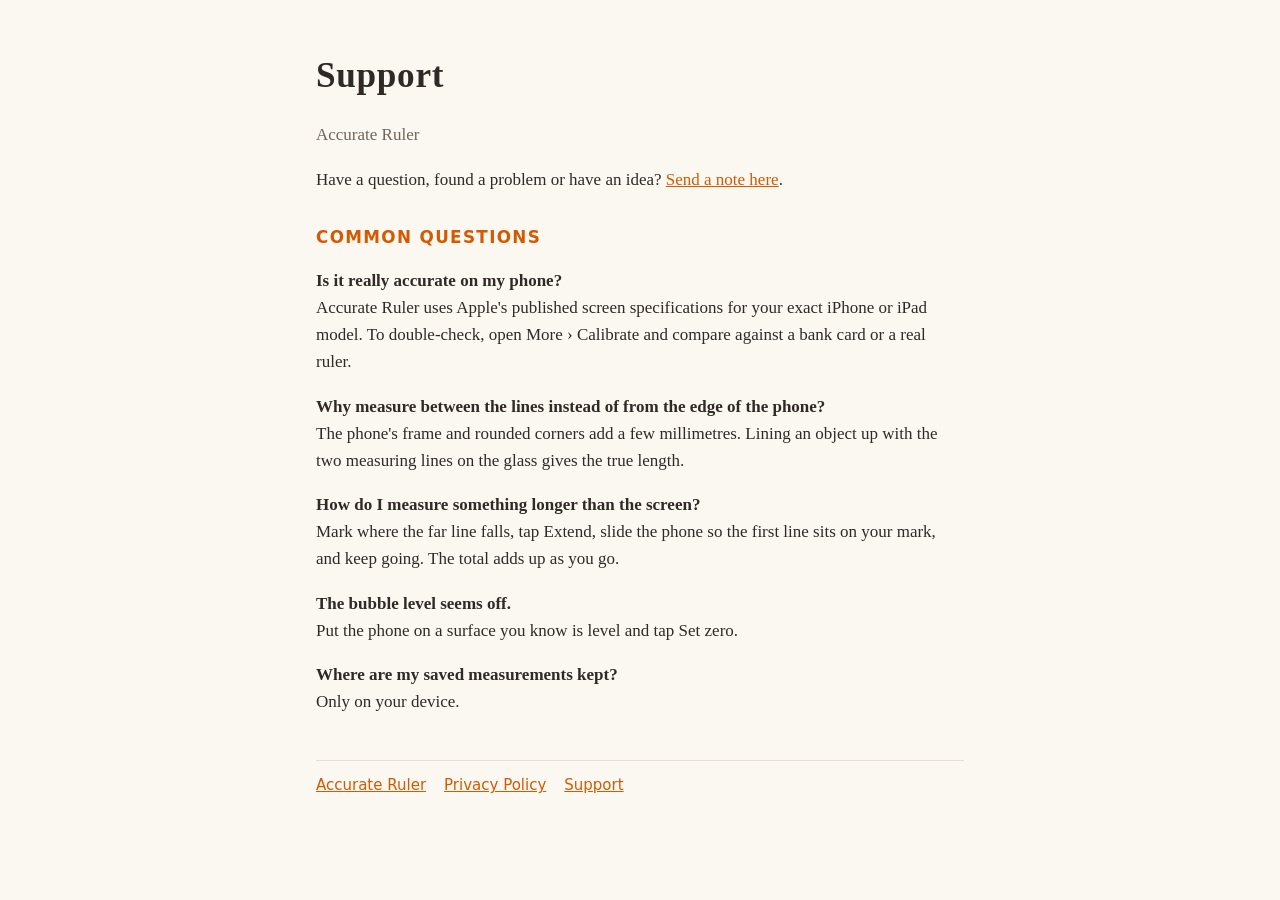
==== support.html @ 395bacc0 "Accurate Ruler site: home, privacy policy, support Co-Authored-By: Claude Opus 5.5 <noreply@anthropi" ====
<!doctype html><html lang="en"><head><meta charset="utf-8"><meta name="viewport" content="width=device-width, initial-scale=1"><title>Accurate Ruler Support</title><link rel="stylesheet" href="style.css"></head><body><main>
<h1>Support</h1>
<p class="soft">Accurate Ruler</p>
<p>Have a question, found a problem or have an idea? <a href="https://github.com/shumwaydigital/accurate-ruler-site/issues/new">Send a note here</a>.</p>
<h2>Common questions</h2>
<p><strong>Is it really accurate on my phone?</strong><br>Accurate Ruler uses Apple's published screen specifications for your exact iPhone or iPad model. To double-check, open More › Calibrate and compare against a bank card or a real ruler.</p>
<p><strong>Why measure between the lines instead of from the edge of the phone?</strong><br>The phone's frame and rounded corners add a few millimetres. Lining an object up with the two measuring lines on the glass gives the true length.</p>
<p><strong>How do I measure something longer than the screen?</strong><br>Mark where the far line falls, tap Extend, slide the phone so the first line sits on your mark, and keep going. The total adds up as you go.</p>
<p><strong>The bubble level seems off.</strong><br>Put the phone on a surface you know is level and tap Set zero.</p>
<p><strong>Where are my saved measurements kept?</strong><br>Only on your device.</p>
<nav><a href="./">Accurate Ruler</a><a href="privacy.html">Privacy Policy</a><a href="support.html">Support</a></nav></main></body></html>
---- style.css ----
:root { --page:#fbf7f1; --ink:#2f2a26; --soft:#6f655c; --accent:#d35a00; --line:#e8dfd3; }
@media (prefers-color-scheme: dark) { :root { --page:#1d1a17; --ink:#f1ebe3; --soft:#b3a89c; --accent:#ff9433; --line:#3a332d; } }
* { box-sizing: border-box; }
body { margin:0; background:var(--page); color:var(--ink); font:17px/1.6 Georgia, "Times New Roman", serif; }
main { max-width:680px; margin:0 auto; padding:48px 16px 64px; }
h1 { font-size:2.2rem; margin:0 0 4px; letter-spacing:.02em; }
h2 { font:600 1.05rem/1.4 -apple-system, system-ui, sans-serif; letter-spacing:.08em; text-transform:uppercase; color:var(--accent); margin:2em 0 .4em; }
p, li { color:var(--ink); } .soft { color:var(--soft); }
a { color:var(--accent); }
nav { font:15px -apple-system, system-ui, sans-serif; border-top:1px solid var(--line); margin-top:3em; padding-top:1em; }
nav a { margin-right:1.2em; }
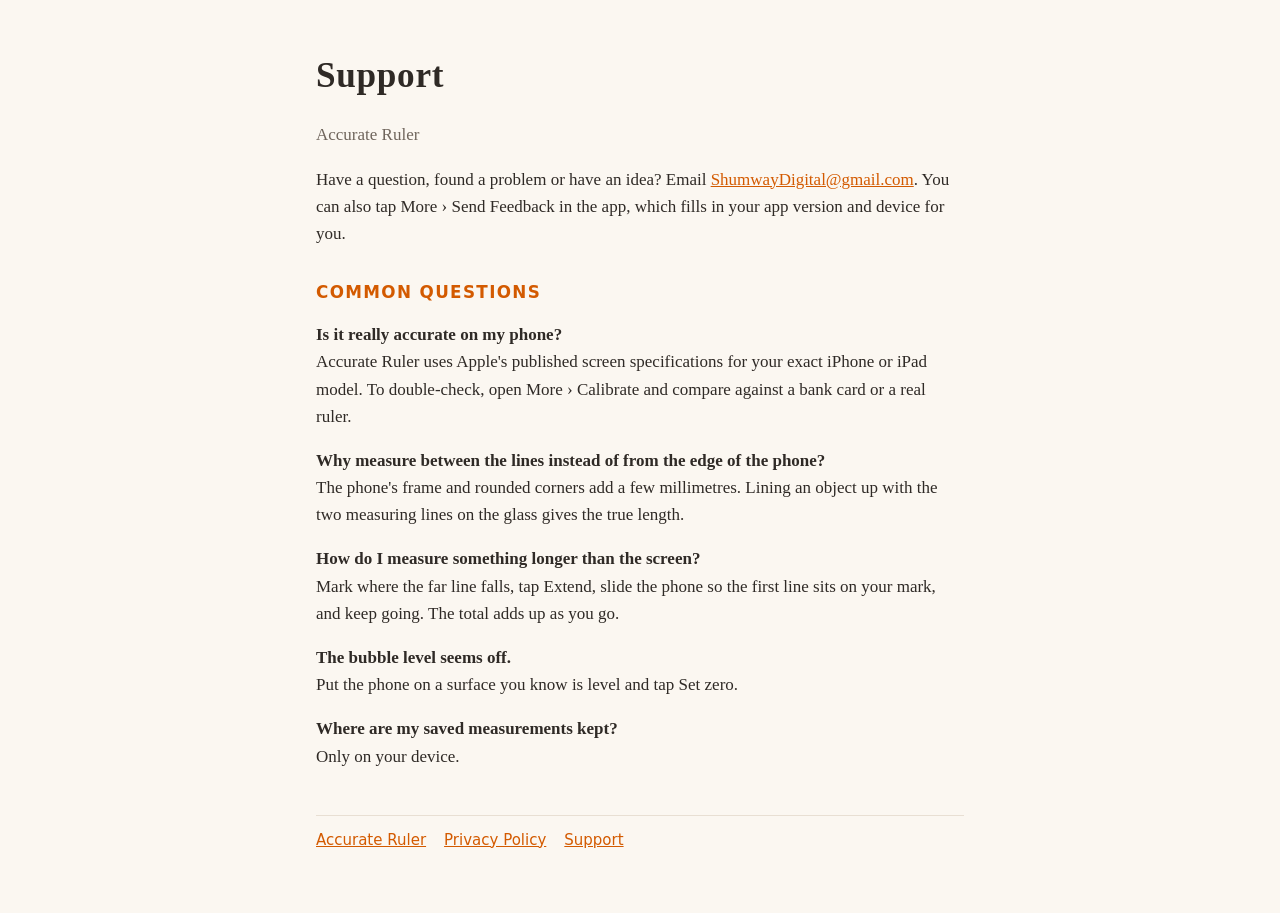
==== commit f45883b6: "Support: contact by email Co-Authored-By: Claude Opus 5.5 <noreply@anthropic.com>" ====
--- a/support.html
+++ b/support.html
@@ -1,7 +1,7 @@
 <!doctype html><html lang="en"><head><meta charset="utf-8"><meta name="viewport" content="width=device-width, initial-scale=1"><title>Accurate Ruler Support</title><link rel="stylesheet" href="style.css"></head><body><main>
 <h1>Support</h1>
 <p class="soft">Accurate Ruler</p>
-<p>Have a question, found a problem or have an idea? <a href="https://github.com/shumwaydigital/accurate-ruler-site/issues/new">Send a note here</a>.</p>
+<p>Have a question, found a problem or have an idea? Email <a href="mailto:ShumwayDigital@gmail.com">ShumwayDigital@gmail.com</a>. You can also tap More › Send Feedback in the app, which fills in your app version and device for you.</p>
 <h2>Common questions</h2>
 <p><strong>Is it really accurate on my phone?</strong><br>Accurate Ruler uses Apple's published screen specifications for your exact iPhone or iPad model. To double-check, open More › Calibrate and compare against a bank card or a real ruler.</p>
 <p><strong>Why measure between the lines instead of from the edge of the phone?</strong><br>The phone's frame and rounded corners add a few millimetres. Lining an object up with the two measuring lines on the glass gives the true length.</p>
